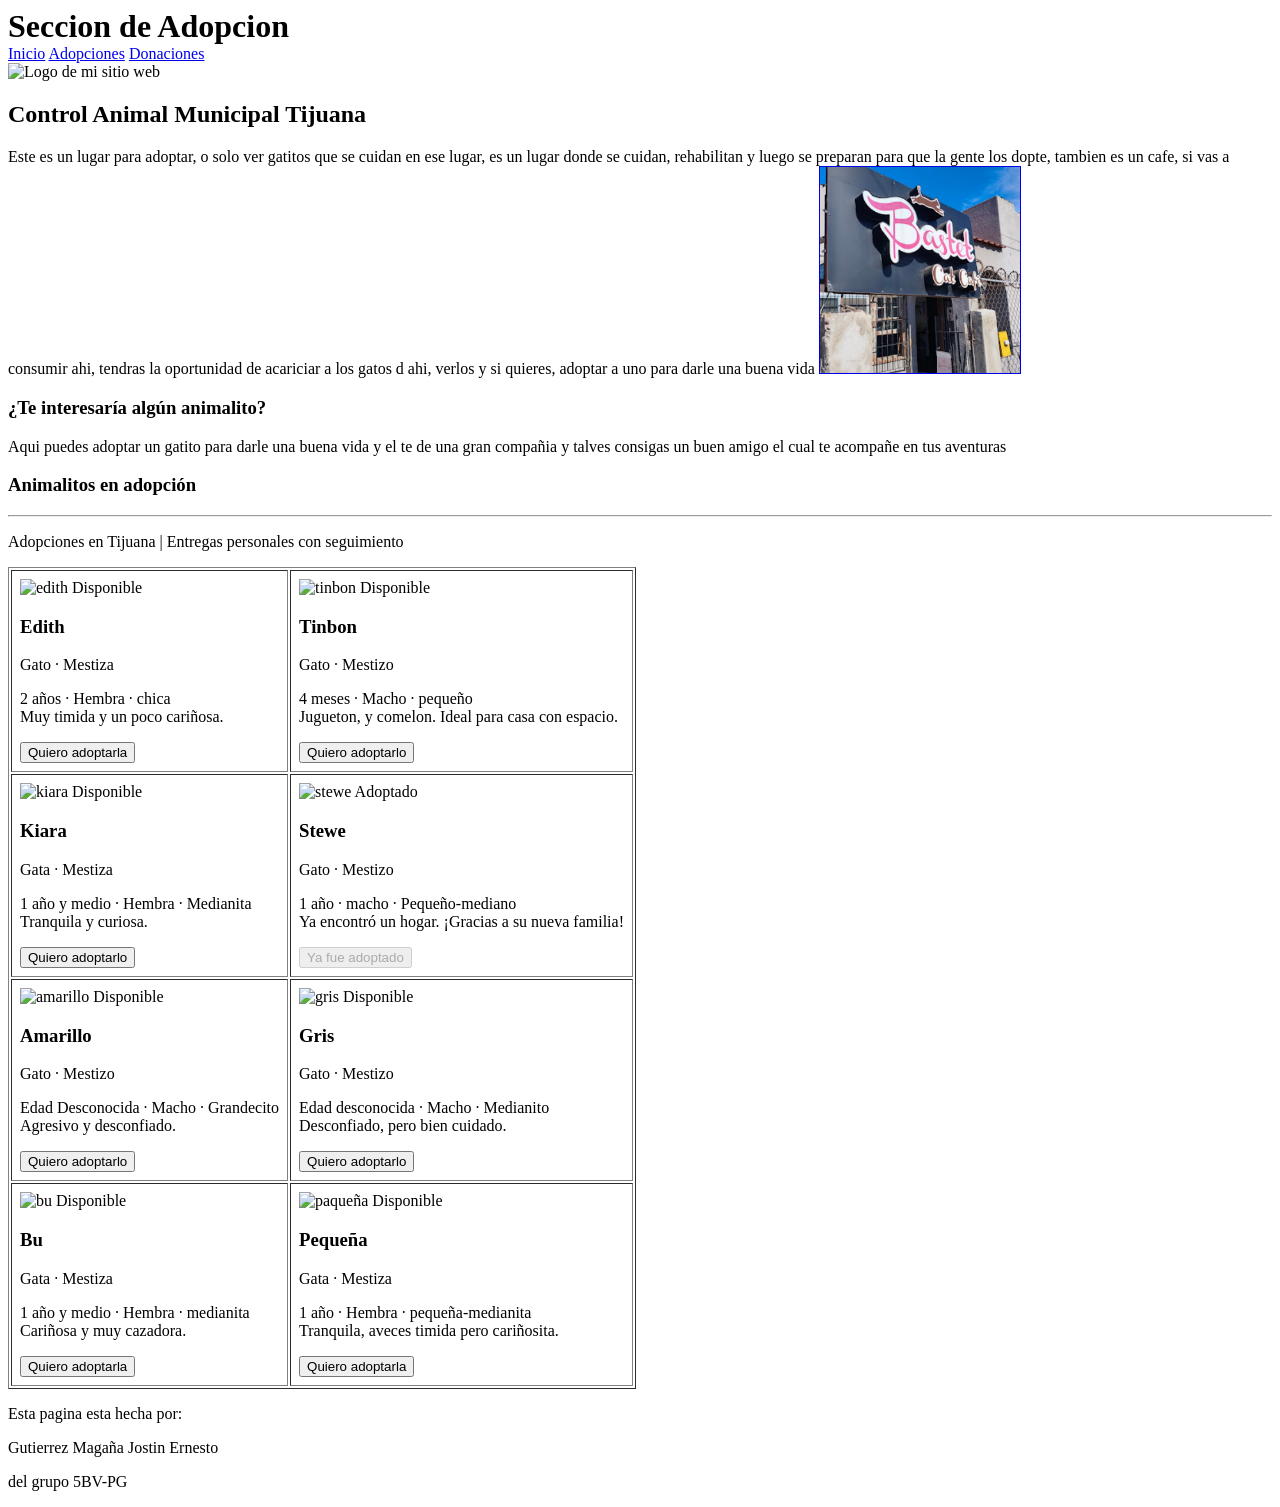
==== adopciones.html @ d03f05c8 "ultima modificacion" ====
<!DOCTYPE html>
<html lang="es">
    <head>
        <meta charset="UTF-8">
        <title> Jostin Gutierrez</title>
        <link rel="stylesheet" href="estilos.css">
    </head>
    
    <body>
        <header>
            <div>
                <h1 style="margin: 0;">Seccion de Adopcion</h1>
                <nav class="barra-navegacion">
                    <a href="index.html" class="boton-nav">Inicio</a>
                    <a href="adopciones.html" class="boton-nav activo">Adopciones</a>
                    <a href="donaciones.html" class="boton-nav ">Donaciones</a>
                </nav>
            </div>
            <img src="img/logo.jfif" alt="Logo de mi sitio web" class="log-cabecera" width="130">
        </header>

        <main>
            <aside>
                <h2>Control Animal Municipal Tijuana</h2>
                
                <p>Este es un lugar para adoptar, o solo ver gatitos que se cuidan en ese lugar, es un 
                    lugar donde se cuidan, rehabilitan y luego se preparan para que la gente los dopte,
                    tambien es un cafe, si vas a consumir ahi, tendras la oportunidad de acariciar a los
                    gatos d ahi, verlos y si quieres, adoptar a uno para darle una buena vida
                   <a href="https://maps.app.goo.gl/tmkH1jLMWj78HsUg7" target="_blank" class="boton-laterral">
                    <img border="1" src="img/catcafe.png" alt="Negocio" class="logo-cabecera" width="200">
                   </a>
                </p>
            </aside>

            
            <section>
                <article>
                    <h3>¿Te interesaría algún animalito?</h3>
                    <p>
                        Aqui puedes adoptar un gatito para darle una buena vida y el te de una gran
                        compañia y talves consigas un buen amigo el cual te acompañe en tus aventuras
                    </p>
                </article>

    <!-- 🔽 CATÁLOGO 🔽 -->
                <article>
                    <h3>Animalitos en adopción</h3>
                    <hr>
                    <p class="nota-catalogo">Adopciones en Tijuana | Entregas personales con seguimiento</p>
                    <div class="productos-grid">
                       <table border="1" cellpadding="8">
                        <tr>
                            <td>
                                <!-- 🐶 Animalito 1 -->
                                <div class="producto-card">
                                    <div class="card-img-wrap">
                                        <img src="img/animales/edith.png" alt="edith" class="producto-imagen" width="150">
                                        <span class="badge ok">Disponible</span>
                                    </div>
                                    <h3 class="producto-titulo">Edith</h3>
                                    <p class="producto-precio">Gato · Mestiza</p>
                                    <p class="producto-descripcion">
                                        2 años · Hembra · chica<br>
                                        Muy timida y un poco cariñosa.
                                    </p>
                                    <button class="btn-whatsapp" onclick="pedirWhatsApp('Luna', 'Perro')">
                                        Quiero adoptarla 
                                    </button>
                                </div>
                            </td>
                            <td>
                                <!-- 🐶 Animalito 2 -->
                                <div class="producto-card">
                                    <div class="card-img-wrap">
                                        <img src="img/animales/tinbon.png" alt="tinbon" class="producto-imagen" width="150">
                                        <span class="badge ok">Disponible</span>
                                    </div>
                                    <h3 class="producto-titulo">Tinbon</h3>
                                    <p class="producto-precio">Gato · Mestizo</p>
                                    <p class="producto-descripcion">
                                        4 meses · Macho · pequeño<br>
                                        Jugueton, y comelon. Ideal para casa con espacio.
                                    </p>
                                    <button class="btn-whatsapp" onclick="pedirWhatsApp('Rocky', 'Perro')">
                                        Quiero adoptarlo 
                                    </button>
                                </div>
                            </td>
                        </tr>
                        <tr>
                            <td>
                                <!-- 🐱 Animalito 3 -->
                                <div class="producto-card">
                                    <div class="card-img-wrap">
                                        <img src="img/animales/kiara.png" alt="kiara" class="producto-imagen" width="150">
                                        <span class="badge ok">Disponible</span>
                                    </div>
                                    <h3 class="producto-titulo">Kiara</h3>
                                    <p class="producto-precio">Gata · Mestiza</p>
                                    <p class="producto-descripcion">
                                        1 año y medio · Hembra · Medianita<br>
                                        Tranquila y curiosa.
                                    </p>
                                    <button class="btn-whatsapp" onclick="pedirWhatsApp('Michi', 'Gato')">
                                        Quiero adoptarlo 
                                    </button>
                                </div>
                            </td>
                            <td>
                                <!-- 🐱 Animalito 4 (ejemplo adoptado) -->
                                <div class="producto-card">
                                    <div class="card-img-wrap">
                                        <img src="img/animales/stewe.png" alt="stewe" class="producto-imagen" width="150">
                                        <span class="badge no">Adoptado</span>
                                    </div>
                                    <h3 class="producto-titulo">Stewe</h3>
                                    <p class="producto-precio">Gato · Mestizo</p>
                                    <p class="producto-descripcion">
                                         1 año · macho · Pequeño-mediano<br>
                                        Ya encontró un hogar. ¡Gracias a su nueva familia! 
                                    </p>
                                    <button class="btn-whatsapp deshabilitado" disabled>
                                        Ya fue adoptado
                                    </button>
                                </div>
                            </td>
                        </tr>
                        <tr>
                            <td>
                                <!-- 🐶 Animalito 5 -->
                                <div class="producto-card">
                                    <div class="card-img-wrap">
                                        <img src="img/animales/amarillo.png" alt="amarillo" class="producto-imagen" width="150">
                                        <span class="badge ok">Disponible</span>
                                    </div>
                                    <h3 class="producto-titulo">Amarillo</h3>
                                    <p class="producto-precio">Gato · Mestizo</p>
                                    <p class="producto-descripcion">
                                        Edad Desconocida · Macho · Grandecito<br>
                                        Agresivo y desconfiado.
                                    </p>
                                    <button class="btn-whatsapp" onclick="pedirWhatsApp('Luna', 'Perro')">
                                        Quiero adoptarlo 
                                    </button>
                                </div>
                            </td>
                            <td>
                                <!-- 🐶 Animalito 6 -->
                                <div class="producto-card">
                                    <div class="card-img-wrap">
                                        <img src="img/animales/gris.png" alt="gris" class="producto-imagen" width="150">
                                        <span class="badge ok">Disponible</span>
                                    </div>
                                    <h3 class="producto-titulo">Gris</h3>
                                    <p class="producto-precio">Gato · Mestizo</p>
                                    <p class="producto-descripcion">
                                        Edad desconocida · Macho · Medianito<br>
                                        Desconfiado, pero bien cuidado.
                                    </p>
                                    <button class="btn-whatsapp" onclick="pedirWhatsApp('Rocky', 'Perro')">
                                        Quiero adoptarlo 
                                    </button>
                                </div>
                            </td>
                        </tr>
                        <tr>
                            <td>
                                <!-- 🐶 Animalito 7 -->
                                <div class="producto-card">
                                    <div class="card-img-wrap">
                                        <img src="img/animales/bu.png" alt="bu" class="producto-imagen" width="150">
                                        <span class="badge no">Disponible</span>
                                    </div>
                                    <h3 class="producto-titulo">Bu</h3>
                                    <p class="producto-precio">Gata · Mestiza</p>
                                    <p class="producto-descripcion">
                                        1 año y medio · Hembra · medianita<br>
                                        Cariñosa y muy cazadora.
                                    </p>
                                    <button class="btn-whatsapp" onclick="pedirWhatsApp('Luna', 'Perro')">
                                        Quiero adoptarla 
                                    </button>
                                </div>
                            </td>
                            <td>
                                <!-- 🐶 Animalito 8 -->
                                <div class="producto-card">
                                    <div class="card-img-wrap">
                                        <img src="img/animales/pequeña.png" alt="paqueña" class="producto-imagen" width="150">
                                        <span class="badge ok">Disponible</span>
                                    </div>
                                    <h3 class="producto-titulo">Pequeña</h3>
                                    <p class="producto-precio">Gata · Mestiza</p>
                                    <p class="producto-descripcion">
                                        1 año · Hembra · pequeña-medianita<br>
                                        Tranquila, aveces timida pero cariñosita.
                                    </p>
                                    <button class="btn-whatsapp" onclick="pedirWhatsApp('Rocky', 'Perro')">
                                        Quiero adoptarla 
                                    </button>
                                </div>
                            </td>
                        </tr>
                        </table>
                    
                    </div>
                </article>
            </section>
        </main>

        <footer> 
            <p>Esta pagina esta hecha por: </p>
            <p>Gutierrez Magaña Jostin Ernesto</p>
            <p>del grupo 5BV-PG</p>   
       </footer>
    </body>
</html>
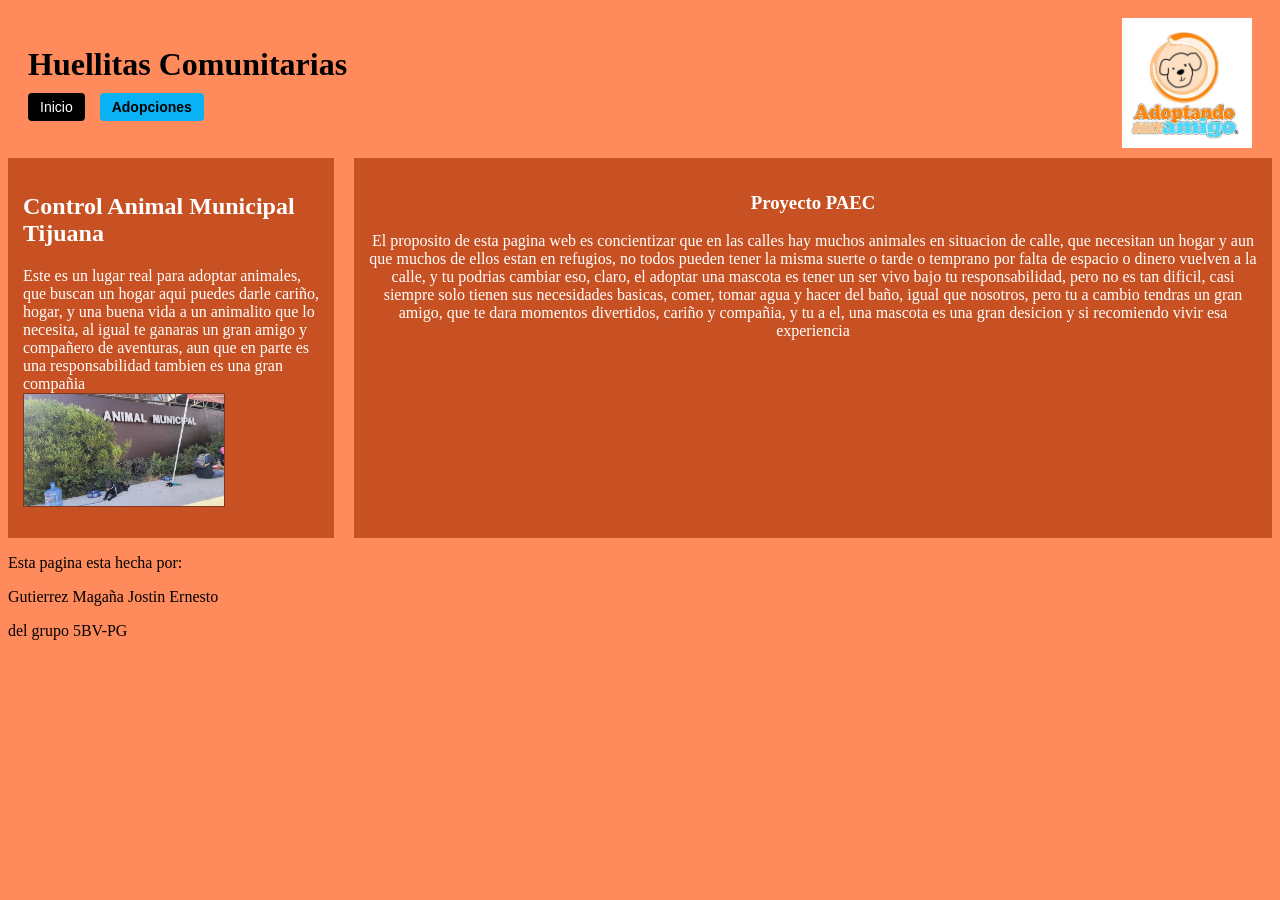
==== commit 3bbd78bf: "primera pagina" ====
--- a/adopciones.html
+++ b/adopciones.html
@@ -3,17 +3,104 @@
     <head>
         <meta charset="UTF-8">
         <title> Jostin Gutierrez</title>
-        <link rel="stylesheet" href="estilos.css">
+        <style>
+        header {
+            display: flex;
+            justify-content: space-between;
+            align-items: center;
+            background-color: #ff8a5c;
+            padding: 10px 20px;
+        }
+
+        body {
+            background-color: #ff8a5c;
+        }
+        /* Estilo para controlar el tamaño fijo del logotipo pequeño */
+        .logo-pequeno {
+            width: 50px;
+            /* Ajusta el tamaño que desees */
+            height: auto;
+            display: block;
+        }
+
+        /* Estilo para que la imagen de la cabecera sea responsiva y no se desborde */
+
+        .logo-cabecera {
+            max-width: 100%;
+            height: auto;
+            display: block;
+            margin-bottom: 15px;
+            /* Espacio entre la imagen y el título */
+        }
+
+        .barra-navegacion {
+            display: flex;
+            gap: 15px;
+            margin-top: 10px;
+        }
+
+        .boton-nav {
+            text-decoration: none;
+            color: rgb(255, 255, 255);
+            background-color: rgb(0, 0, 0);
+            padding: 6px 12px;
+            border-radius: 4px;
+            border-color: #000000;
+            font-size: 14px;
+            font-family: sans-serif;
+            transition: background-color 0.3s;
+        }
+
+        .boton-nav:hover {
+            background-color: rgb(8, 178, 245);
+            color: rgb(255, 255, 255);
+        }
+
+        .boton-nav.activo {
+            background-color: rgb(8, 178, 245);
+            color: #000000;
+            font-weight: bold;
+            border-color: #000000;
+        }
+
+        main {
+            display: flex;
+            gap: 20px;
+        }
+
+        aside {
+            width: 25%;
+            color:#ffffff;
+            background-color: #c75123;
+            padding: 15px;
+        }
+
+        section {
+            width: 75%;
+            background-color: #c75123;
+            padding: 15px;
+            color: #ffffff;
+            text-align: center;
+        }
+
+        img {
+            border-color: #813822;
+        }
+
+        table {
+            margin: 0 auto; width: 50%;
+            border-color: #ffffff;
+        }
+        </style>
     </head>
     
     <body>
         <header>
             <div>
-                <h1 style="margin: 0;">Seccion de Adopcion</h1>
+                <h1 style="margin: 0;">Huellitas Comunitarias</h1>
                 <nav class="barra-navegacion">
-                    <a href="index.html" class="boton-nav">Inicio</a>
+                    <a href="index.html" border="1" class="boton-nav">Inicio</a>
                     <a href="adopciones.html" class="boton-nav activo">Adopciones</a>
-                    <a href="donaciones.html" class="boton-nav ">Donaciones</a>
                 </nav>
             </div>
             <img src="img/logo.jfif" alt="Logo de mi sitio web" class="log-cabecera" width="130">
@@ -23,12 +110,13 @@
             <aside>
                 <h2>Control Animal Municipal Tijuana</h2>
                 
-                <p>Este es un lugar para adoptar, o solo ver gatitos que se cuidan en ese lugar, es un 
-                    lugar donde se cuidan, rehabilitan y luego se preparan para que la gente los dopte,
-                    tambien es un cafe, si vas a consumir ahi, tendras la oportunidad de acariciar a los
-                    gatos d ahi, verlos y si quieres, adoptar a uno para darle una buena vida
-                   <a href="https://maps.app.goo.gl/tmkH1jLMWj78HsUg7" target="_blank" class="boton-laterral">
-                    <img border="1" src="img/catcafe.png" alt="Negocio" class="logo-cabecera" width="200">
+                <p>Este es un lugar real para adoptar animales, que buscan un hogar
+                   aqui puedes darle cariño, hogar, y una buena vida a un animalito 
+                   que lo necesita, al igual te ganaras un gran amigo y compañero
+                   de aventuras, aun que en parte es una responsabilidad tambien es
+                   una gran compañia
+                   <a href="https://share.google/loPtGP7L29QPKVSZe" target="_blank" class="boton-laterral">
+                    <img border="1" src="img/aside.webp" alt="Negocio" class="logo-cabecera" width="200">
                    </a>
                 </p>
             </aside>
@@ -36,175 +124,17 @@
             
             <section>
                 <article>
-                    <h3>¿Te interesaría algún animalito?</h3>
-                    <p>
-                        Aqui puedes adoptar un gatito para darle una buena vida y el te de una gran
-                        compañia y talves consigas un buen amigo el cual te acompañe en tus aventuras
+                    <h3>Proyecto PAEC</h3>
+                    <p>El proposito de esta pagina web es concientizar que en las calles hay muchos animales
+                       en situacion de calle, que necesitan un hogar y aun que muchos de ellos estan en refugios,
+                       no todos pueden tener la misma suerte o tarde o temprano por falta de espacio o dinero 
+                       vuelven a la calle, y tu podrias cambiar eso, claro, el adoptar una mascota es tener un ser
+                       vivo bajo tu responsabilidad, pero no es tan dificil, casi siempre solo tienen sus necesidades
+                       basicas, comer, tomar agua y hacer del baño, igual que nosotros, pero tu a cambio tendras un
+                       gran amigo, que te dara momentos divertidos, cariño y compañia, y tu a el, una mascota es
+                       una gran desicion y si recomiendo vivir esa experiencia
                     </p>
-                </article>
-
-    <!-- 🔽 CATÁLOGO 🔽 -->
-                <article>
-                    <h3>Animalitos en adopción</h3>
-                    <hr>
-                    <p class="nota-catalogo">Adopciones en Tijuana | Entregas personales con seguimiento</p>
-                    <div class="productos-grid">
-                       <table border="1" cellpadding="8">
-                        <tr>
-                            <td>
-                                <!-- 🐶 Animalito 1 -->
-                                <div class="producto-card">
-                                    <div class="card-img-wrap">
-                                        <img src="img/animales/edith.png" alt="edith" class="producto-imagen" width="150">
-                                        <span class="badge ok">Disponible</span>
-                                    </div>
-                                    <h3 class="producto-titulo">Edith</h3>
-                                    <p class="producto-precio">Gato · Mestiza</p>
-                                    <p class="producto-descripcion">
-                                        2 años · Hembra · chica<br>
-                                        Muy timida y un poco cariñosa.
-                                    </p>
-                                    <button class="btn-whatsapp" onclick="pedirWhatsApp('Luna', 'Perro')">
-                                        Quiero adoptarla 
-                                    </button>
-                                </div>
-                            </td>
-                            <td>
-                                <!-- 🐶 Animalito 2 -->
-                                <div class="producto-card">
-                                    <div class="card-img-wrap">
-                                        <img src="img/animales/tinbon.png" alt="tinbon" class="producto-imagen" width="150">
-                                        <span class="badge ok">Disponible</span>
-                                    </div>
-                                    <h3 class="producto-titulo">Tinbon</h3>
-                                    <p class="producto-precio">Gato · Mestizo</p>
-                                    <p class="producto-descripcion">
-                                        4 meses · Macho · pequeño<br>
-                                        Jugueton, y comelon. Ideal para casa con espacio.
-                                    </p>
-                                    <button class="btn-whatsapp" onclick="pedirWhatsApp('Rocky', 'Perro')">
-                                        Quiero adoptarlo 
-                                    </button>
-                                </div>
-                            </td>
-                        </tr>
-                        <tr>
-                            <td>
-                                <!-- 🐱 Animalito 3 -->
-                                <div class="producto-card">
-                                    <div class="card-img-wrap">
-                                        <img src="img/animales/kiara.png" alt="kiara" class="producto-imagen" width="150">
-                                        <span class="badge ok">Disponible</span>
-                                    </div>
-                                    <h3 class="producto-titulo">Kiara</h3>
-                                    <p class="producto-precio">Gata · Mestiza</p>
-                                    <p class="producto-descripcion">
-                                        1 año y medio · Hembra · Medianita<br>
-                                        Tranquila y curiosa.
-                                    </p>
-                                    <button class="btn-whatsapp" onclick="pedirWhatsApp('Michi', 'Gato')">
-                                        Quiero adoptarlo 
-                                    </button>
-                                </div>
-                            </td>
-                            <td>
-                                <!-- 🐱 Animalito 4 (ejemplo adoptado) -->
-                                <div class="producto-card">
-                                    <div class="card-img-wrap">
-                                        <img src="img/animales/stewe.png" alt="stewe" class="producto-imagen" width="150">
-                                        <span class="badge no">Adoptado</span>
-                                    </div>
-                                    <h3 class="producto-titulo">Stewe</h3>
-                                    <p class="producto-precio">Gato · Mestizo</p>
-                                    <p class="producto-descripcion">
-                                         1 año · macho · Pequeño-mediano<br>
-                                        Ya encontró un hogar. ¡Gracias a su nueva familia! 
-                                    </p>
-                                    <button class="btn-whatsapp deshabilitado" disabled>
-                                        Ya fue adoptado
-                                    </button>
-                                </div>
-                            </td>
-                        </tr>
-                        <tr>
-                            <td>
-                                <!-- 🐶 Animalito 5 -->
-                                <div class="producto-card">
-                                    <div class="card-img-wrap">
-                                        <img src="img/animales/amarillo.png" alt="amarillo" class="producto-imagen" width="150">
-                                        <span class="badge ok">Disponible</span>
-                                    </div>
-                                    <h3 class="producto-titulo">Amarillo</h3>
-                                    <p class="producto-precio">Gato · Mestizo</p>
-                                    <p class="producto-descripcion">
-                                        Edad Desconocida · Macho · Grandecito<br>
-                                        Agresivo y desconfiado.
-                                    </p>
-                                    <button class="btn-whatsapp" onclick="pedirWhatsApp('Luna', 'Perro')">
-                                        Quiero adoptarlo 
-                                    </button>
-                                </div>
-                            </td>
-                            <td>
-                                <!-- 🐶 Animalito 6 -->
-                                <div class="producto-card">
-                                    <div class="card-img-wrap">
-                                        <img src="img/animales/gris.png" alt="gris" class="producto-imagen" width="150">
-                                        <span class="badge ok">Disponible</span>
-                                    </div>
-                                    <h3 class="producto-titulo">Gris</h3>
-                                    <p class="producto-precio">Gato · Mestizo</p>
-                                    <p class="producto-descripcion">
-                                        Edad desconocida · Macho · Medianito<br>
-                                        Desconfiado, pero bien cuidado.
-                                    </p>
-                                    <button class="btn-whatsapp" onclick="pedirWhatsApp('Rocky', 'Perro')">
-                                        Quiero adoptarlo 
-                                    </button>
-                                </div>
-                            </td>
-                        </tr>
-                        <tr>
-                            <td>
-                                <!-- 🐶 Animalito 7 -->
-                                <div class="producto-card">
-                                    <div class="card-img-wrap">
-                                        <img src="img/animales/bu.png" alt="bu" class="producto-imagen" width="150">
-                                        <span class="badge no">Disponible</span>
-                                    </div>
-                                    <h3 class="producto-titulo">Bu</h3>
-                                    <p class="producto-precio">Gata · Mestiza</p>
-                                    <p class="producto-descripcion">
-                                        1 año y medio · Hembra · medianita<br>
-                                        Cariñosa y muy cazadora.
-                                    </p>
-                                    <button class="btn-whatsapp" onclick="pedirWhatsApp('Luna', 'Perro')">
-                                        Quiero adoptarla 
-                                    </button>
-                                </div>
-                            </td>
-                            <td>
-                                <!-- 🐶 Animalito 8 -->
-                                <div class="producto-card">
-                                    <div class="card-img-wrap">
-                                        <img src="img/animales/pequeña.png" alt="paqueña" class="producto-imagen" width="150">
-                                        <span class="badge ok">Disponible</span>
-                                    </div>
-                                    <h3 class="producto-titulo">Pequeña</h3>
-                                    <p class="producto-precio">Gata · Mestiza</p>
-                                    <p class="producto-descripcion">
-                                        1 año · Hembra · pequeña-medianita<br>
-                                        Tranquila, aveces timida pero cariñosita.
-                                    </p>
-                                    <button class="btn-whatsapp" onclick="pedirWhatsApp('Rocky', 'Perro')">
-                                        Quiero adoptarla 
-                                    </button>
-                                </div>
-                            </td>
-                        </tr>
-                        </table>
-                    
-                    </div>
+                   
                 </article>
             </section>
         </main>
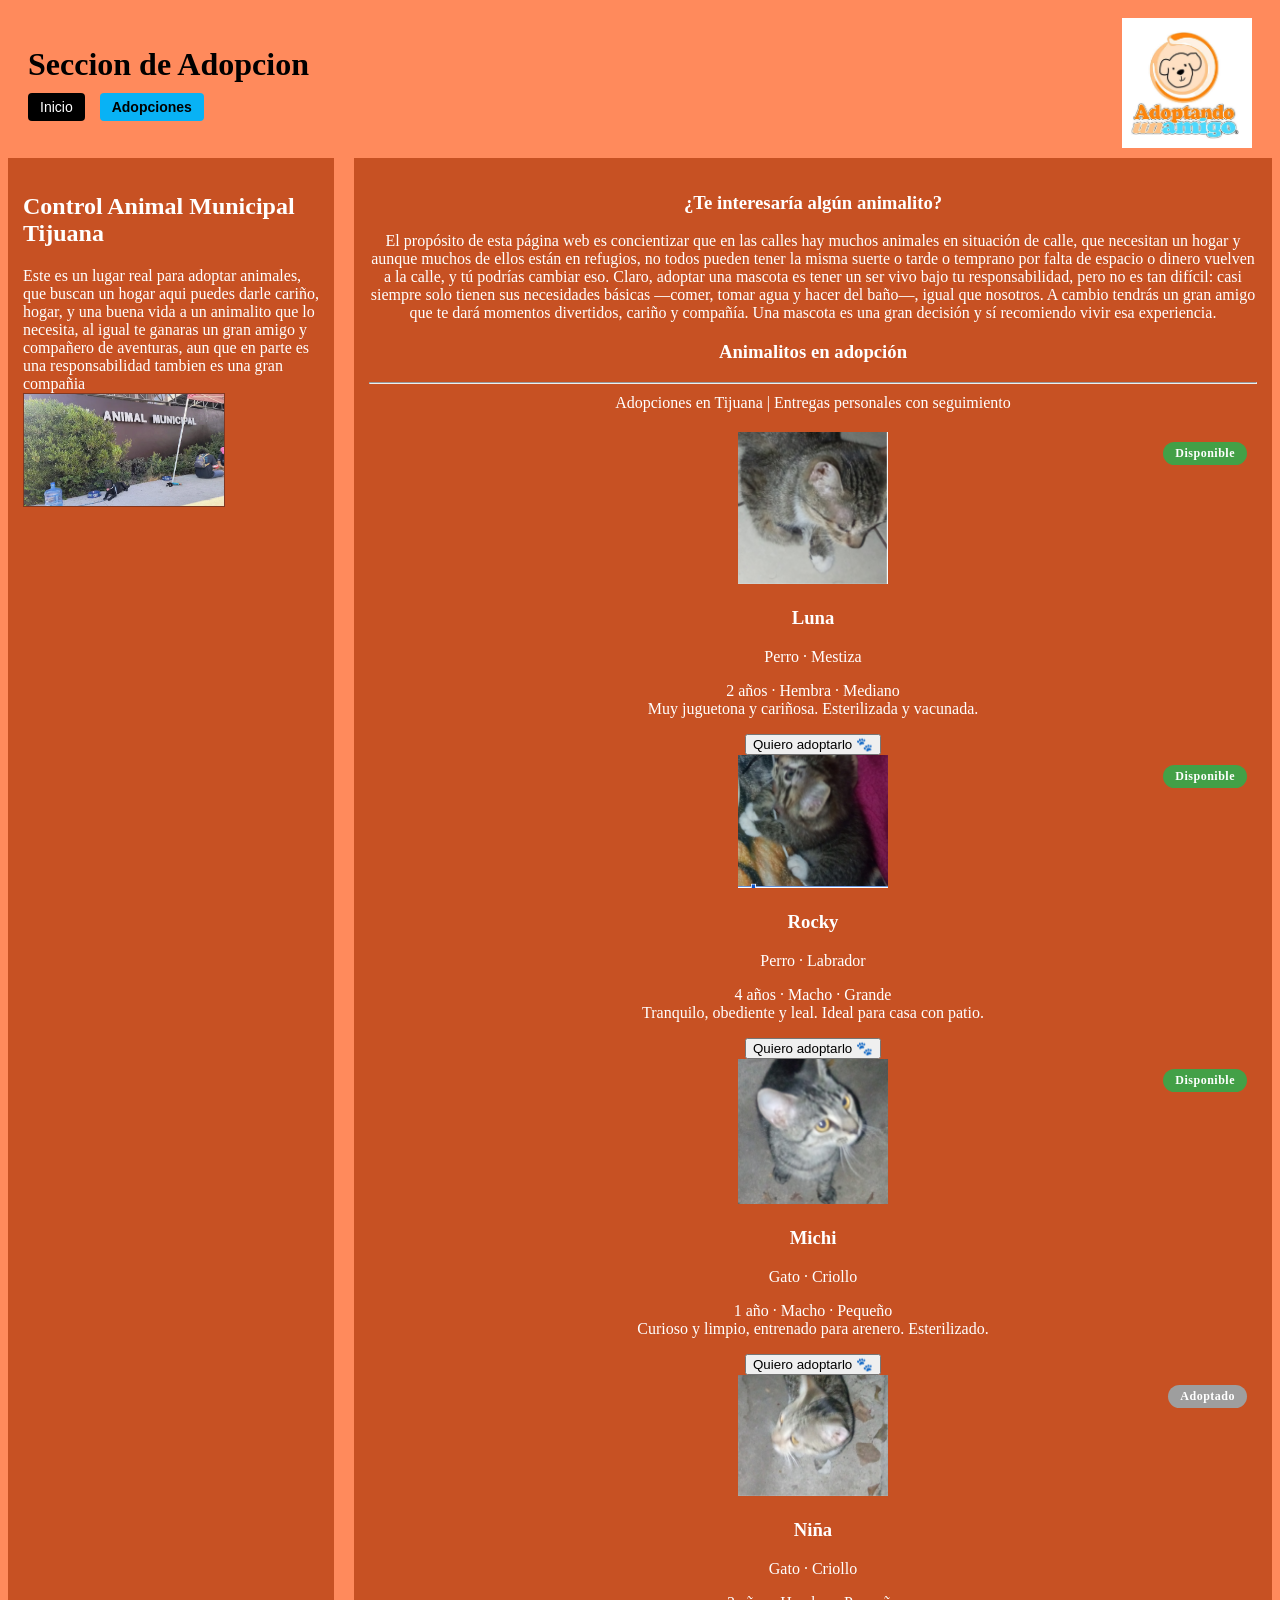
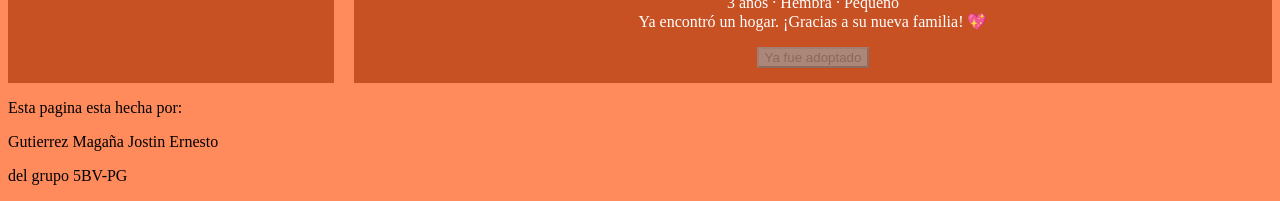
==== commit 099de7f7: "segunda pagina" ====
--- a/adopciones.html
+++ b/adopciones.html
@@ -3,101 +3,13 @@
     <head>
         <meta charset="UTF-8">
         <title> Jostin Gutierrez</title>
-        <style>
-        header {
-            display: flex;
-            justify-content: space-between;
-            align-items: center;
-            background-color: #ff8a5c;
-            padding: 10px 20px;
-        }
-
-        body {
-            background-color: #ff8a5c;
-        }
-        /* Estilo para controlar el tamaño fijo del logotipo pequeño */
-        .logo-pequeno {
-            width: 50px;
-            /* Ajusta el tamaño que desees */
-            height: auto;
-            display: block;
-        }
-
-        /* Estilo para que la imagen de la cabecera sea responsiva y no se desborde */
-
-        .logo-cabecera {
-            max-width: 100%;
-            height: auto;
-            display: block;
-            margin-bottom: 15px;
-            /* Espacio entre la imagen y el título */
-        }
-
-        .barra-navegacion {
-            display: flex;
-            gap: 15px;
-            margin-top: 10px;
-        }
-
-        .boton-nav {
-            text-decoration: none;
-            color: rgb(255, 255, 255);
-            background-color: rgb(0, 0, 0);
-            padding: 6px 12px;
-            border-radius: 4px;
-            border-color: #000000;
-            font-size: 14px;
-            font-family: sans-serif;
-            transition: background-color 0.3s;
-        }
-
-        .boton-nav:hover {
-            background-color: rgb(8, 178, 245);
-            color: rgb(255, 255, 255);
-        }
-
-        .boton-nav.activo {
-            background-color: rgb(8, 178, 245);
-            color: #000000;
-            font-weight: bold;
-            border-color: #000000;
-        }
-
-        main {
-            display: flex;
-            gap: 20px;
-        }
-
-        aside {
-            width: 25%;
-            color:#ffffff;
-            background-color: #c75123;
-            padding: 15px;
-        }
-
-        section {
-            width: 75%;
-            background-color: #c75123;
-            padding: 15px;
-            color: #ffffff;
-            text-align: center;
-        }
-
-        img {
-            border-color: #813822;
-        }
-
-        table {
-            margin: 0 auto; width: 50%;
-            border-color: #ffffff;
-        }
-        </style>
+        <link rel="stylesheet" href="estilos.css">
     </head>
     
     <body>
         <header>
             <div>
-                <h1 style="margin: 0;">Huellitas Comunitarias</h1>
+                <h1 style="margin: 0;">Seccion de Adopcion</h1>
                 <nav class="barra-navegacion">
                     <a href="index.html" border="1" class="boton-nav">Inicio</a>
                     <a href="adopciones.html" class="boton-nav activo">Adopciones</a>
@@ -124,17 +36,96 @@
             
             <section>
                 <article>
-                    <h3>Proyecto PAEC</h3>
-                    <p>El proposito de esta pagina web es concientizar que en las calles hay muchos animales
-                       en situacion de calle, que necesitan un hogar y aun que muchos de ellos estan en refugios,
-                       no todos pueden tener la misma suerte o tarde o temprano por falta de espacio o dinero 
-                       vuelven a la calle, y tu podrias cambiar eso, claro, el adoptar una mascota es tener un ser
-                       vivo bajo tu responsabilidad, pero no es tan dificil, casi siempre solo tienen sus necesidades
-                       basicas, comer, tomar agua y hacer del baño, igual que nosotros, pero tu a cambio tendras un
-                       gran amigo, que te dara momentos divertidos, cariño y compañia, y tu a el, una mascota es
-                       una gran desicion y si recomiendo vivir esa experiencia
+                    <h3>¿Te interesaría algún animalito?</h3>
+                    <p>El propósito de esta página web es concientizar que en las calles hay muchos animales
+                        en situación de calle, que necesitan un hogar y aunque muchos de ellos están en refugios,
+                        no todos pueden tener la misma suerte o tarde o temprano por falta de espacio o dinero
+                        vuelven a la calle, y tú podrías cambiar eso. Claro, adoptar una mascota es tener un ser
+                        vivo bajo tu responsabilidad, pero no es tan difícil: casi siempre solo tienen sus necesidades
+                        básicas —comer, tomar agua y hacer del baño—, igual que nosotros. A cambio tendrás un
+                        gran amigo que te dará momentos divertidos, cariño y compañía.
+                        Una mascota es una gran decisión y sí recomiendo vivir esa experiencia.
                     </p>
-                   
+                </article>
+
+    <!-- 🔽 CATÁLOGO 🔽 -->
+                <article>
+                    <h3>Animalitos en adopción</h3>
+                    <hr>
+                    <p class="nota-catalogo">Adopciones en Tijuana | Entregas personales con seguimiento</p>
+
+                    <div class="productos-grid">
+
+            <!-- 🐶 Animalito 1 -->
+                        <div class="producto-card">
+                            <div class="card-img-wrap">
+                                <img src="img/animales/edith.png" alt="Luna" class="producto-imagen" width="150">
+
+                                <span class="badge ok">Disponible</span>
+                            </div>
+                            <h3 class="producto-titulo">Luna</h3>
+                            <p class="producto-precio">Perro · Mestiza</p>
+                            <p class="producto-descripcion">
+                                2 años · Hembra · Mediano<br>
+                                Muy juguetona y cariñosa. Esterilizada y vacunada.
+                            </p>
+                            <button class="btn-whatsapp" onclick="pedirWhatsApp('Luna', 'Perro')">
+                                Quiero adoptarlo 🐾
+                            </button>
+                        </div>
+
+            <!-- 🐶 Animalito 2 -->
+                        <div class="producto-card">
+                            <div class="card-img-wrap">
+                                <img src="img/animales/tinbon.png" alt="Rocky" class="producto-imagen" width="150">
+                                <span class="badge ok">Disponible</span>
+                            </div>
+                            <h3 class="producto-titulo">Rocky</h3>
+                            <p class="producto-precio">Perro · Labrador</p>
+                            <p class="producto-descripcion">
+                                4 años · Macho · Grande<br>
+                                Tranquilo, obediente y leal. Ideal para casa con patio.
+                            </p>
+                            <button class="btn-whatsapp" onclick="pedirWhatsApp('Rocky', 'Perro')">
+                                Quiero adoptarlo 🐾
+                            </button>
+                        </div>
+
+            <!-- 🐱 Animalito 3 -->
+                        <div class="producto-card">
+                            <div class="card-img-wrap">
+                                <img src="img/animales/kiara.png" alt="Michi" class="producto-imagen" width="150">
+                                <span class="badge ok">Disponible</span>
+                            </div>
+                            <h3 class="producto-titulo">Michi</h3>
+                            <p class="producto-precio">Gato · Criollo</p>
+                            <p class="producto-descripcion">
+                                1 año · Macho · Pequeño<br>
+                                Curioso y limpio, entrenado para arenero. Esterilizado.
+                            </p>
+                            <button class="btn-whatsapp" onclick="pedirWhatsApp('Michi', 'Gato')">
+                                Quiero adoptarlo 🐾
+                            </button>
+                        </div>
+
+            <!-- 🐱 Animalito 4 (ejemplo adoptado) -->
+                        <div class="producto-card">
+                            <div class="card-img-wrap">
+                                <img src="img/animales/stewe.png" alt="Niña" class="producto-imagen" width="150">
+                                <span class="badge no">Adoptado</span>
+                            </div>
+                            <h3 class="producto-titulo">Niña</h3>
+                            <p class="producto-precio">Gato · Criollo</p>
+                            <p class="producto-descripcion">
+                                3 años · Hembra · Pequeño<br>
+                                Ya encontró un hogar. ¡Gracias a su nueva familia! 💖
+                            </p>
+                            <button class="btn-whatsapp deshabilitado" disabled>
+                                Ya fue adoptado
+                            </button>
+                        </div>
+
+                    </div>
                 </article>
             </section>
         </main>
--- a/estilos.css
+++ b/estilos.css
@@ -0,0 +1,142 @@
+/* ============================================================
+   ESTILOS GENERALES (aplican a index.html y adopciones.html)
+   ============================================================ */
+
+/* Estilo del encabezado (header) - común a ambas páginas */
+header {
+    display: flex;
+    justify-content: space-between;
+    align-items: center;
+    background-color: #ff8a5c;
+    padding: 10px 20px;
+}
+
+/* Estilo del cuerpo (body) - común a ambas páginas */
+body {
+    background-color: #ff8a5c;
+}
+
+/* Estilo para controlar el tamaño fijo del logotipo pequeño
+   (aunque no se usa actualmente en el HTML, se mantiene por compatibilidad) */
+.logo-pequeno {
+    width: 50px;
+    height: auto;
+    display: block;
+}
+
+/* Estilo para que la imagen de la cabecera sea responsiva y no se desborde
+   - Usado en index.html y adopciones.html para el logo y la imagen del aside */
+.logo-cabecera {
+    max-width: 100%;
+    height: auto;
+    display: block;
+    margin-bottom: 15px;
+}
+
+/* Estilo de la barra de navegación - común a ambas páginas */
+.barra-navegacion {
+    display: flex;
+    gap: 15px;
+    margin-top: 10px;
+}
+
+/* Estilo de los botones de navegación - común a ambas páginas */
+.boton-nav {
+    text-decoration: none;
+    color: rgb(255, 255, 255);
+    background-color: rgb(0, 0, 0);
+    padding: 6px 12px;
+    border-radius: 4px;
+    border-color: #000000;
+    font-size: 14px;
+    font-family: sans-serif;
+    transition: background-color 0.3s;
+}
+
+/* Estilo hover de los botones de navegación - común a ambas páginas */
+.boton-nav:hover {
+    background-color: rgb(8, 178, 245);
+    color: rgb(255, 255, 255);
+}
+
+/* Estilo del botón de navegación activo - común a ambas páginas
+   (en index.html se aplica a "Inicio", en adopciones.html a "Adopciones") */
+.boton-nav.activo {
+    background-color: rgb(8, 178, 245);
+    color: #000000;
+    font-weight: bold;
+    border-color: #000000;
+}
+
+/* Estilo del contenedor principal (main) - común a ambas páginas */
+main {
+    display: flex;
+    gap: 20px;
+}
+
+/* Estilo de la barra lateral (aside) - común a ambas páginas */
+aside {
+    width: 25%;
+    color: #ffffff;
+    background-color: #c75123;
+    padding: 15px;
+}
+
+/* Estilo de la sección principal (section) - común a ambas páginas */
+section {
+    width: 75%;
+    background-color: #c75123;
+    padding: 15px;
+    color: #ffffff;
+    text-align: center;
+}
+
+/* Estilo de las imágenes - común a ambas páginas */
+img {
+    border-color: #813822;
+}
+
+/* Estilo de las tablas - común a ambas páginas */
+table {
+    margin: 0 auto;
+    width: 50%;
+    border-color: #ffffff;
+}
+
+/* ===== Nota del catálogo ===== */
+.nota-catalogo {
+    text-align: center;
+    color: #ffffff;
+    margin: 10px 0 20px;
+}
+
+/* ===== Contenedor de imagen con badge ===== */
+.card-img-wrap {
+    position: relative;
+    overflow: hidden;
+    border-radius: 10px;
+}
+
+/* ===== Badge de estado ===== */
+.badge {
+    position: absolute;
+    top: 10px;
+    right: 10px;
+    padding: 4px 12px;
+    border-radius: 12px;
+    font-size: .75rem;
+    font-weight: bold;
+    color: white;
+    letter-spacing: .5px;
+}
+
+.badge.ok { background: #43a047; }   /* verde = disponible */
+.badge.no { background: #9e9e9e; }   /* gris  = adoptado   */
+
+/* ===== Botón deshabilitado ===== */
+.btn-whatsapp.deshabilitado,
+.btn-whatsapp:disabled {
+    background: #9e9e9e;
+    cursor: not-allowed;
+    opacity: .7;
+}
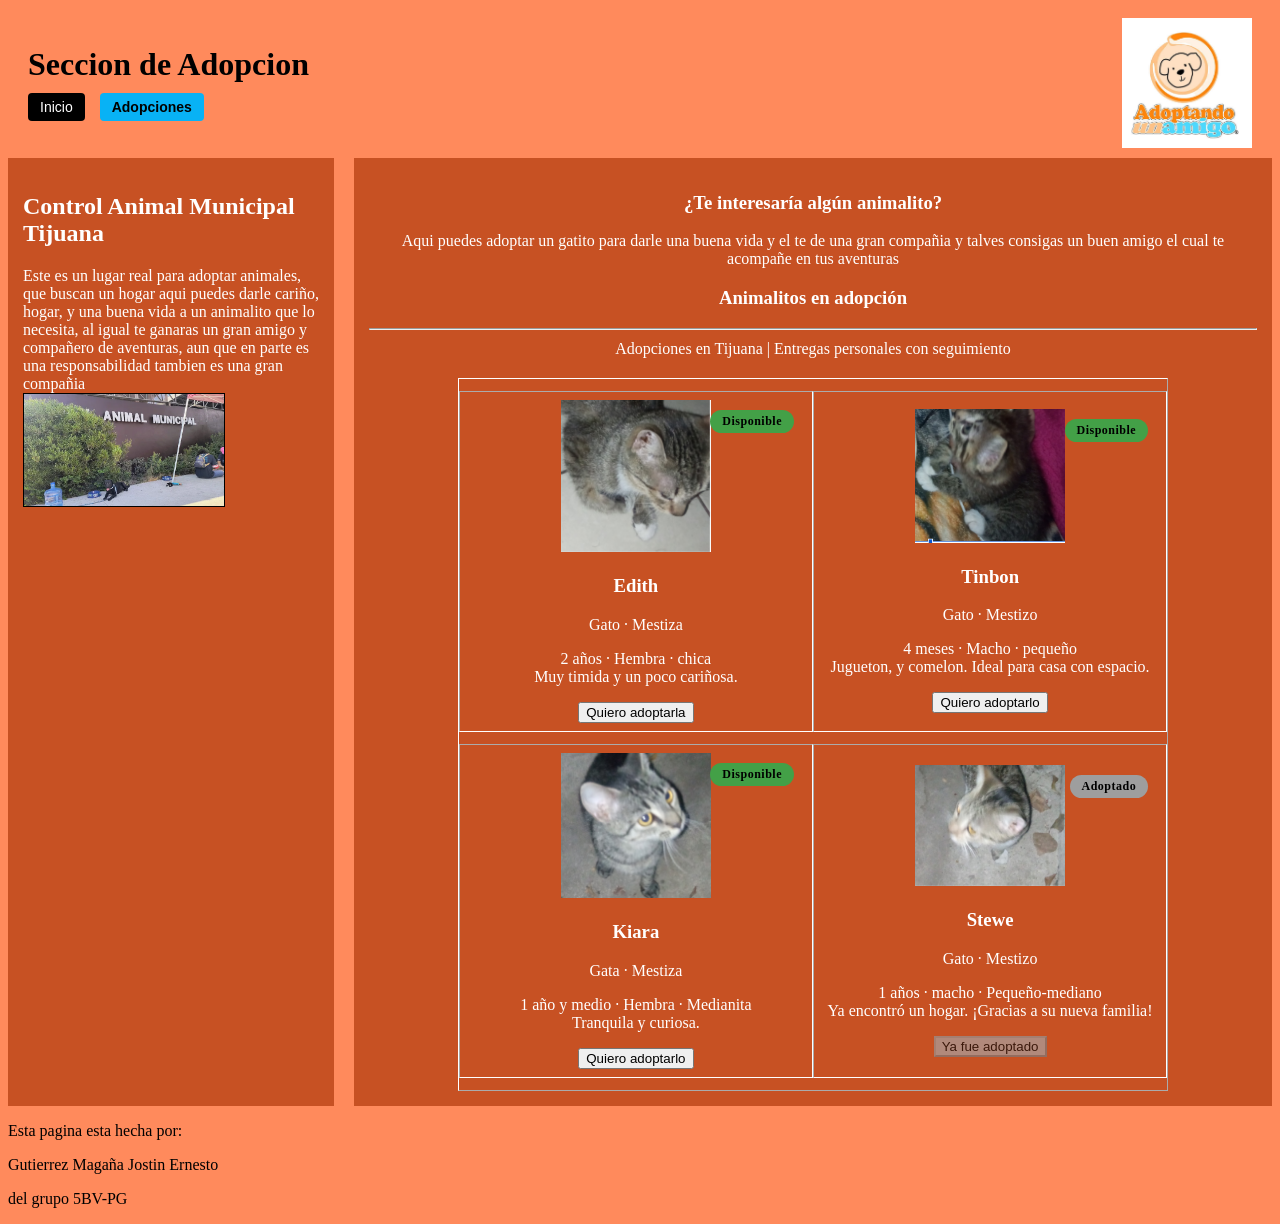
==== commit e2cec8ba: "catalogo de adopcion" ====
--- a/adopciones.html
+++ b/adopciones.html
@@ -37,14 +37,9 @@
             <section>
                 <article>
                     <h3>¿Te interesaría algún animalito?</h3>
-                    <p>El propósito de esta página web es concientizar que en las calles hay muchos animales
-                        en situación de calle, que necesitan un hogar y aunque muchos de ellos están en refugios,
-                        no todos pueden tener la misma suerte o tarde o temprano por falta de espacio o dinero
-                        vuelven a la calle, y tú podrías cambiar eso. Claro, adoptar una mascota es tener un ser
-                        vivo bajo tu responsabilidad, pero no es tan difícil: casi siempre solo tienen sus necesidades
-                        básicas —comer, tomar agua y hacer del baño—, igual que nosotros. A cambio tendrás un
-                        gran amigo que te dará momentos divertidos, cariño y compañía.
-                        Una mascota es una gran decisión y sí recomiendo vivir esa experiencia.
+                    <p>
+                        Aqui puedes adoptar un gatito para darle una buena vida y el te de una gran
+                        compañia y talves consigas un buen amigo el cual te acompañe en tus aventuras
                     </p>
                 </article>
 
@@ -53,78 +48,86 @@
                     <h3>Animalitos en adopción</h3>
                     <hr>
                     <p class="nota-catalogo">Adopciones en Tijuana | Entregas personales con seguimiento</p>
-
                     <div class="productos-grid">
-
-            <!-- 🐶 Animalito 1 -->
-                        <div class="producto-card">
-                            <div class="card-img-wrap">
-                                <img src="img/animales/edith.png" alt="Luna" class="producto-imagen" width="150">
-
-                                <span class="badge ok">Disponible</span>
-                            </div>
-                            <h3 class="producto-titulo">Luna</h3>
-                            <p class="producto-precio">Perro · Mestiza</p>
-                            <p class="producto-descripcion">
-                                2 años · Hembra · Mediano<br>
-                                Muy juguetona y cariñosa. Esterilizada y vacunada.
-                            </p>
-                            <button class="btn-whatsapp" onclick="pedirWhatsApp('Luna', 'Perro')">
-                                Quiero adoptarlo 🐾
-                            </button>
-                        </div>
-
-            <!-- 🐶 Animalito 2 -->
-                        <div class="producto-card">
-                            <div class="card-img-wrap">
-                                <img src="img/animales/tinbon.png" alt="Rocky" class="producto-imagen" width="150">
-                                <span class="badge ok">Disponible</span>
-                            </div>
-                            <h3 class="producto-titulo">Rocky</h3>
-                            <p class="producto-precio">Perro · Labrador</p>
-                            <p class="producto-descripcion">
-                                4 años · Macho · Grande<br>
-                                Tranquilo, obediente y leal. Ideal para casa con patio.
-                            </p>
-                            <button class="btn-whatsapp" onclick="pedirWhatsApp('Rocky', 'Perro')">
-                                Quiero adoptarlo 🐾
-                            </button>
-                        </div>
-
-            <!-- 🐱 Animalito 3 -->
-                        <div class="producto-card">
-                            <div class="card-img-wrap">
-                                <img src="img/animales/kiara.png" alt="Michi" class="producto-imagen" width="150">
-                                <span class="badge ok">Disponible</span>
-                            </div>
-                            <h3 class="producto-titulo">Michi</h3>
-                            <p class="producto-precio">Gato · Criollo</p>
-                            <p class="producto-descripcion">
-                                1 año · Macho · Pequeño<br>
-                                Curioso y limpio, entrenado para arenero. Esterilizado.
-                            </p>
-                            <button class="btn-whatsapp" onclick="pedirWhatsApp('Michi', 'Gato')">
-                                Quiero adoptarlo 🐾
-                            </button>
-                        </div>
-
-            <!-- 🐱 Animalito 4 (ejemplo adoptado) -->
-                        <div class="producto-card">
-                            <div class="card-img-wrap">
-                                <img src="img/animales/stewe.png" alt="Niña" class="producto-imagen" width="150">
-                                <span class="badge no">Adoptado</span>
-                            </div>
-                            <h3 class="producto-titulo">Niña</h3>
-                            <p class="producto-precio">Gato · Criollo</p>
-                            <p class="producto-descripcion">
-                                3 años · Hembra · Pequeño<br>
-                                Ya encontró un hogar. ¡Gracias a su nueva familia! 💖
-                            </p>
-                            <button class="btn-whatsapp deshabilitado" disabled>
-                                Ya fue adoptado
-                            </button>
-                        </div>
-
+                       <table border="1" cellpadding="8">
+                        <tr>
+                            <td>
+                                <!-- 🐶 Animalito 1 -->
+                                <div class="producto-card">
+                                    <div class="card-img-wrap">
+                                        <img src="img/animales/edith.png" alt="Luna" class="producto-imagen" width="150">
+                                        <span class="badge ok">Disponible</span>
+                                    </div>
+                                    <h3 class="producto-titulo">Edith</h3>
+                                    <p class="producto-precio">Gato · Mestiza</p>
+                                    <p class="producto-descripcion">
+                                        2 años · Hembra · chica<br>
+                                        Muy timida y un poco cariñosa.
+                                    </p>
+                                    <button class="btn-whatsapp" onclick="pedirWhatsApp('Luna', 'Perro')">
+                                        Quiero adoptarla 
+                                    </button>
+                                </div>
+                            </td>
+                            <td>
+                                <!-- 🐶 Animalito 2 -->
+                                <div class="producto-card">
+                                    <div class="card-img-wrap">
+                                        <img src="img/animales/tinbon.png" alt="Rocky" class="producto-imagen" width="150">
+                                        <span class="badge ok">Disponible</span>
+                                    </div>
+                                    <h3 class="producto-titulo">Tinbon</h3>
+                                    <p class="producto-precio">Gato · Mestizo</p>
+                                    <p class="producto-descripcion">
+                                        4 meses · Macho · pequeño<br>
+                                        Jugueton, y comelon. Ideal para casa con espacio.
+                                    </p>
+                                    <button class="btn-whatsapp" onclick="pedirWhatsApp('Rocky', 'Perro')">
+                                        Quiero adoptarlo 
+                                    </button>
+                                </div>
+                            </td>
+                        </tr>
+                        <tr>
+                            <td>
+                                <!-- 🐱 Animalito 3 -->
+                                <div class="producto-card">
+                                    <div class="card-img-wrap">
+                                        <img src="img/animales/kiara.png" alt="Michi" class="producto-imagen" width="150">
+                                        <span class="badge ok">Disponible</span>
+                                    </div>
+                                    <h3 class="producto-titulo">Kiara</h3>
+                                    <p class="producto-precio">Gata · Mestiza</p>
+                                    <p class="producto-descripcion">
+                                        1 año y medio · Hembra · Medianita<br>
+                                        Tranquila y curiosa.
+                                    </p>
+                                    <button class="btn-whatsapp" onclick="pedirWhatsApp('Michi', 'Gato')">
+                                        Quiero adoptarlo 
+                                    </button>
+                                </div>
+                            </td>
+                            <td>
+                                <!-- 🐱 Animalito 4 (ejemplo adoptado) -->
+                                <div class="producto-card">
+                                    <div class="card-img-wrap">
+                                        <img src="img/animales/stewe.png" alt="Niña" class="producto-imagen" width="150">
+                                        <span class="badge no">Adoptado</span>
+                                    </div>
+                                    <h3 class="producto-titulo">Stewe</h3>
+                                    <p class="producto-precio">Gato · Mestizo</p>
+                                    <p class="producto-descripcion">
+                                         1 años · macho · Pequeño-mediano<br>
+                                        Ya encontró un hogar. ¡Gracias a su nueva familia! 
+                                    </p>
+                                    <button class="btn-whatsapp deshabilitado" disabled>
+                                        Ya fue adoptado
+                                    </button>
+                                </div>
+                            </td>
+                        </tr>
+                        </table>
+                    
                     </div>
                 </article>
             </section>
--- a/estilos.css
+++ b/estilos.css
@@ -93,13 +93,17 @@
 
 /* Estilo de las imágenes - común a ambas páginas */
 img {
-    border-color: #813822;
+    border-color: #000000;
 }
 
 /* Estilo de las tablas - común a ambas páginas */
 table {
     margin: 0 auto;
-    width: 50%;
+    width: 80%;
+    table-layout: fixed;      /* 👈 clave: respeta los anchos que definas */
+    border-collapse: separate;
+    border-spacing: 0 12px;
+
     border-color: #ffffff;
 }
 
@@ -126,7 +130,7 @@
     border-radius: 12px;
     font-size: .75rem;
     font-weight: bold;
-    color: white;
+    color: rgb(0, 0, 0);
     letter-spacing: .5px;
 }
 
@@ -136,7 +140,8 @@
 /* ===== Botón deshabilitado ===== */
 .btn-whatsapp.deshabilitado,
 .btn-whatsapp:disabled {
-    background: #9e9e9e;
+    background: #a8a1a1;
+    color:#000000;
     cursor: not-allowed;
     opacity: .7;
 }
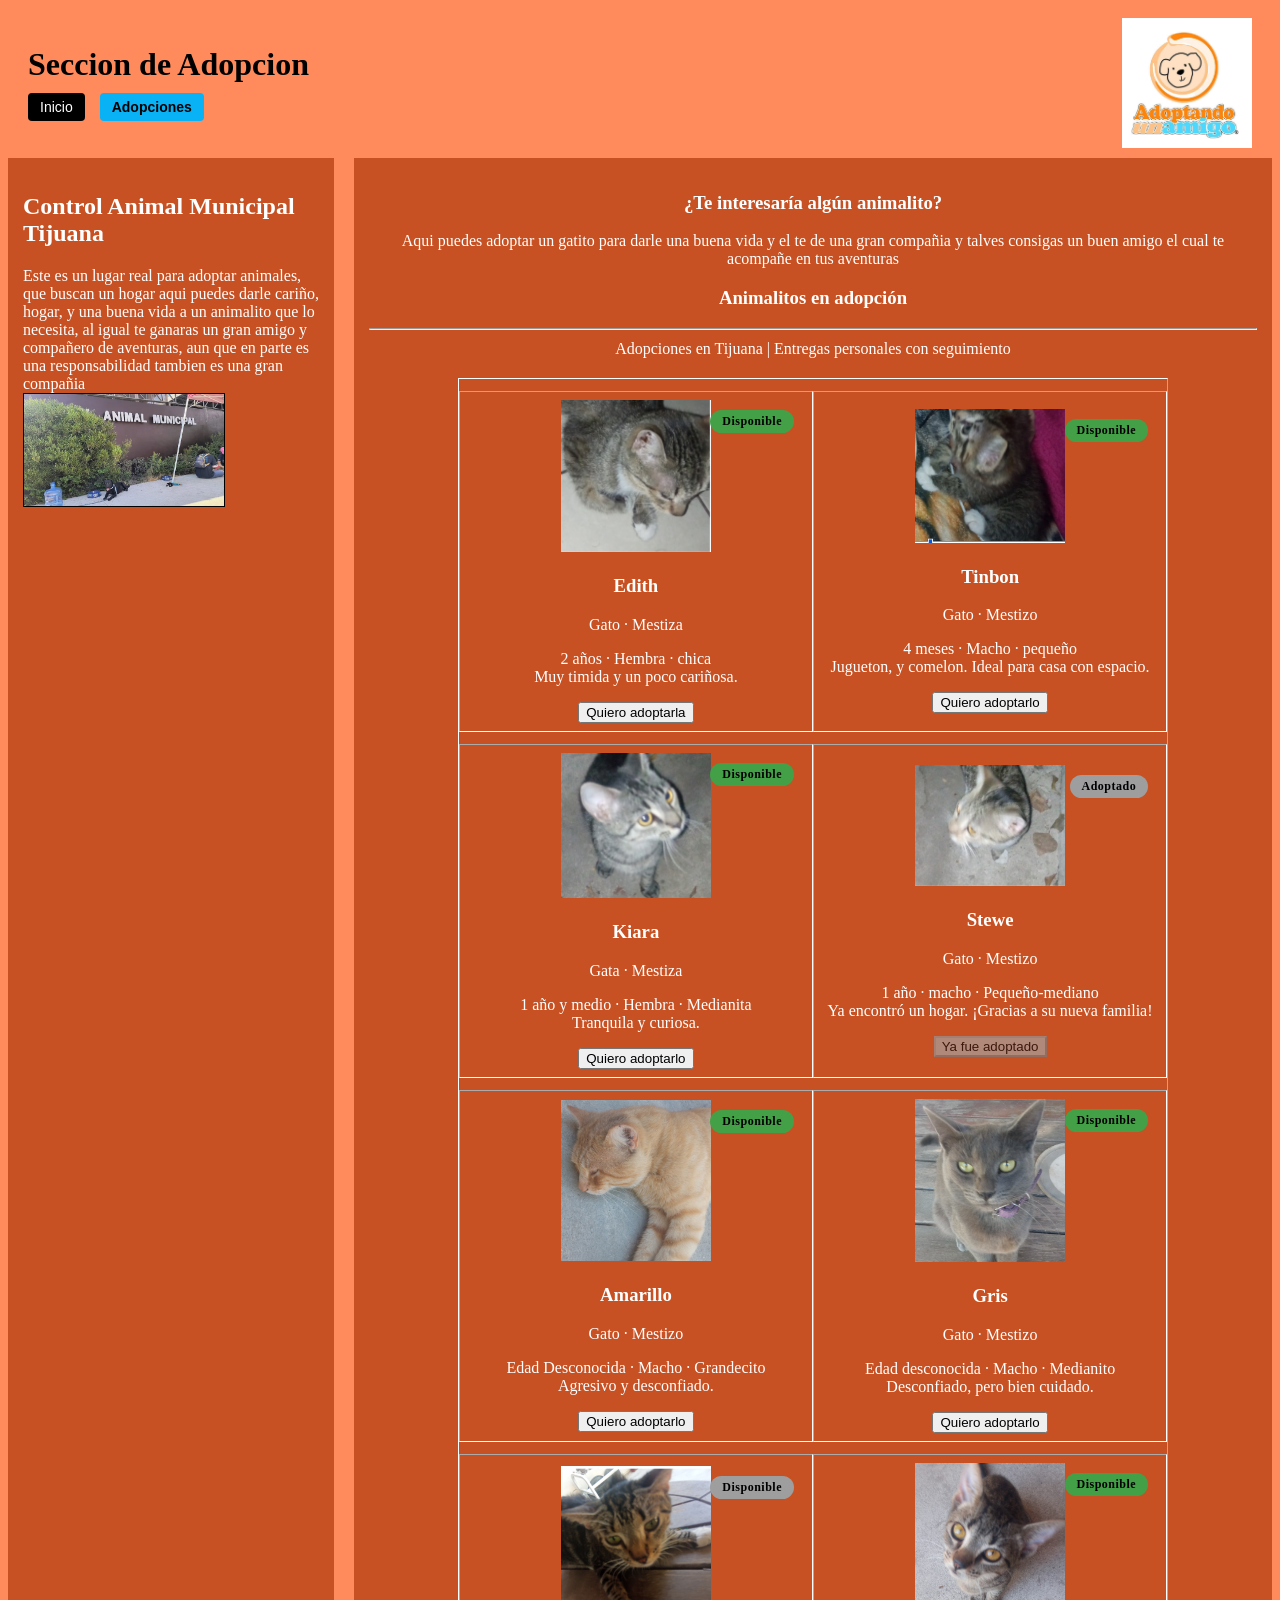
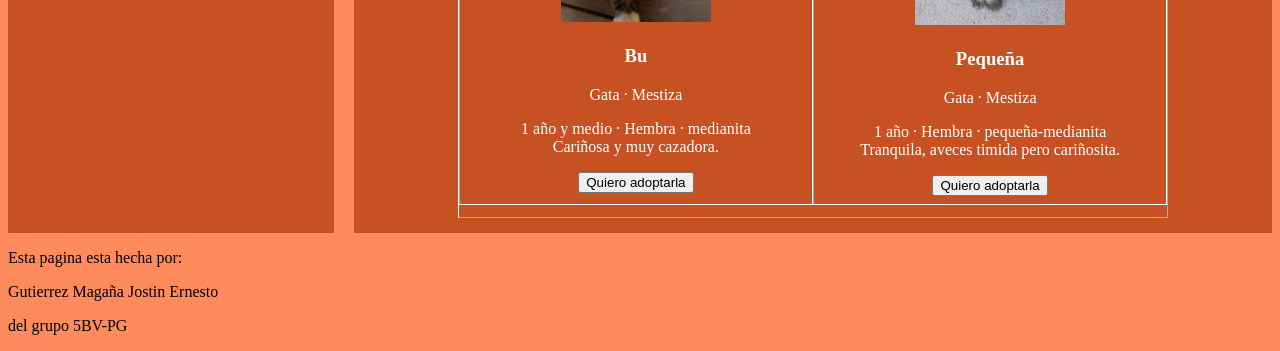
==== commit a2557015: "agregando animalitos" ====
--- a/adopciones.html
+++ b/adopciones.html
@@ -55,7 +55,7 @@
                                 <!-- 🐶 Animalito 1 -->
                                 <div class="producto-card">
                                     <div class="card-img-wrap">
-                                        <img src="img/animales/edith.png" alt="Luna" class="producto-imagen" width="150">
+                                        <img src="img/animales/edith.png" alt="edith" class="producto-imagen" width="150">
                                         <span class="badge ok">Disponible</span>
                                     </div>
                                     <h3 class="producto-titulo">Edith</h3>
@@ -73,7 +73,7 @@
                                 <!-- 🐶 Animalito 2 -->
                                 <div class="producto-card">
                                     <div class="card-img-wrap">
-                                        <img src="img/animales/tinbon.png" alt="Rocky" class="producto-imagen" width="150">
+                                        <img src="img/animales/tinbon.png" alt="tinbon" class="producto-imagen" width="150">
                                         <span class="badge ok">Disponible</span>
                                     </div>
                                     <h3 class="producto-titulo">Tinbon</h3>
@@ -93,7 +93,7 @@
                                 <!-- 🐱 Animalito 3 -->
                                 <div class="producto-card">
                                     <div class="card-img-wrap">
-                                        <img src="img/animales/kiara.png" alt="Michi" class="producto-imagen" width="150">
+                                        <img src="img/animales/kiara.png" alt="kiara" class="producto-imagen" width="150">
                                         <span class="badge ok">Disponible</span>
                                     </div>
                                     <h3 class="producto-titulo">Kiara</h3>
@@ -111,17 +111,93 @@
                                 <!-- 🐱 Animalito 4 (ejemplo adoptado) -->
                                 <div class="producto-card">
                                     <div class="card-img-wrap">
-                                        <img src="img/animales/stewe.png" alt="Niña" class="producto-imagen" width="150">
+                                        <img src="img/animales/stewe.png" alt="stewe" class="producto-imagen" width="150">
                                         <span class="badge no">Adoptado</span>
                                     </div>
                                     <h3 class="producto-titulo">Stewe</h3>
                                     <p class="producto-precio">Gato · Mestizo</p>
                                     <p class="producto-descripcion">
-                                         1 años · macho · Pequeño-mediano<br>
+                                         1 año · macho · Pequeño-mediano<br>
                                         Ya encontró un hogar. ¡Gracias a su nueva familia! 
                                     </p>
                                     <button class="btn-whatsapp deshabilitado" disabled>
                                         Ya fue adoptado
+                                    </button>
+                                </div>
+                            </td>
+                        </tr>
+                        <tr>
+                            <td>
+                                <!-- 🐶 Animalito 5 -->
+                                <div class="producto-card">
+                                    <div class="card-img-wrap">
+                                        <img src="img/animales/amarillo.png" alt="amarillo" class="producto-imagen" width="150">
+                                        <span class="badge ok">Disponible</span>
+                                    </div>
+                                    <h3 class="producto-titulo">Amarillo</h3>
+                                    <p class="producto-precio">Gato · Mestizo</p>
+                                    <p class="producto-descripcion">
+                                        Edad Desconocida · Macho · Grandecito<br>
+                                        Agresivo y desconfiado.
+                                    </p>
+                                    <button class="btn-whatsapp" onclick="pedirWhatsApp('Luna', 'Perro')">
+                                        Quiero adoptarlo 
+                                    </button>
+                                </div>
+                            </td>
+                            <td>
+                                <!-- 🐶 Animalito 6 -->
+                                <div class="producto-card">
+                                    <div class="card-img-wrap">
+                                        <img src="img/animales/gris.png" alt="gris" class="producto-imagen" width="150">
+                                        <span class="badge ok">Disponible</span>
+                                    </div>
+                                    <h3 class="producto-titulo">Gris</h3>
+                                    <p class="producto-precio">Gato · Mestizo</p>
+                                    <p class="producto-descripcion">
+                                        Edad desconocida · Macho · Medianito<br>
+                                        Desconfiado, pero bien cuidado.
+                                    </p>
+                                    <button class="btn-whatsapp" onclick="pedirWhatsApp('Rocky', 'Perro')">
+                                        Quiero adoptarlo 
+                                    </button>
+                                </div>
+                            </td>
+                        </tr>
+                        <tr>
+                            <td>
+                                <!-- 🐶 Animalito 7 -->
+                                <div class="producto-card">
+                                    <div class="card-img-wrap">
+                                        <img src="img/animales/bu.png" alt="bu" class="producto-imagen" width="150">
+                                        <span class="badge no">Disponible</span>
+                                    </div>
+                                    <h3 class="producto-titulo">Bu</h3>
+                                    <p class="producto-precio">Gata · Mestiza</p>
+                                    <p class="producto-descripcion">
+                                        1 año y medio · Hembra · medianita<br>
+                                        Cariñosa y muy cazadora.
+                                    </p>
+                                    <button class="btn-whatsapp" onclick="pedirWhatsApp('Luna', 'Perro')">
+                                        Quiero adoptarla 
+                                    </button>
+                                </div>
+                            </td>
+                            <td>
+                                <!-- 🐶 Animalito 8 -->
+                                <div class="producto-card">
+                                    <div class="card-img-wrap">
+                                        <img src="img/animales/pequeña.png" alt="paqueña" class="producto-imagen" width="150">
+                                        <span class="badge ok">Disponible</span>
+                                    </div>
+                                    <h3 class="producto-titulo">Pequeña</h3>
+                                    <p class="producto-precio">Gata · Mestiza</p>
+                                    <p class="producto-descripcion">
+                                        1 año · Hembra · pequeña-medianita<br>
+                                        Tranquila, aveces timida pero cariñosita.
+                                    </p>
+                                    <button class="btn-whatsapp" onclick="pedirWhatsApp('Rocky', 'Perro')">
+                                        Quiero adoptarla 
                                     </button>
                                 </div>
                             </td>
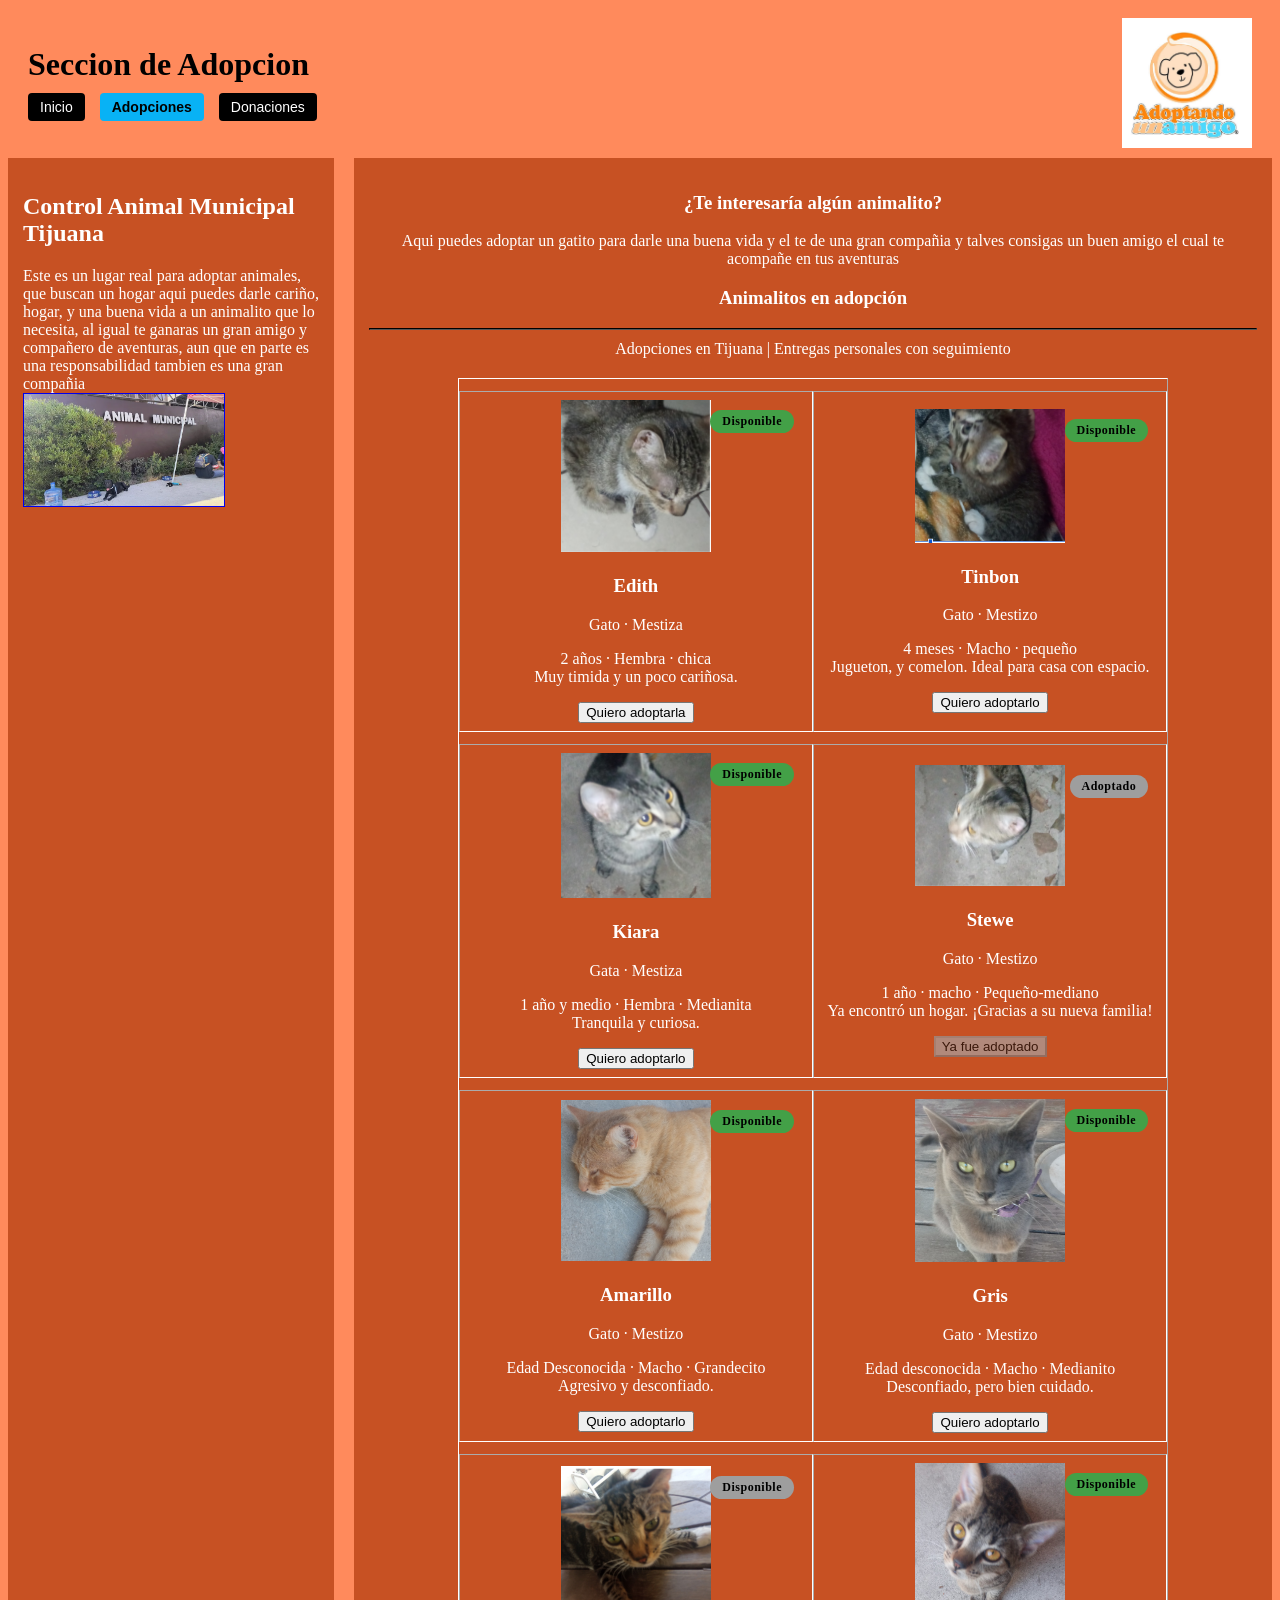
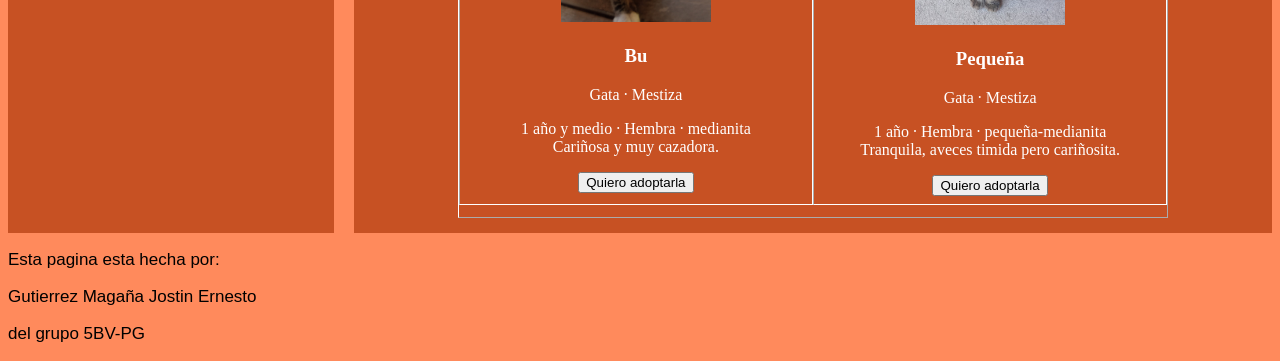
==== commit 5a845cbf: "Secc donaciones" ====
--- a/adopciones.html
+++ b/adopciones.html
@@ -11,8 +11,9 @@
             <div>
                 <h1 style="margin: 0;">Seccion de Adopcion</h1>
                 <nav class="barra-navegacion">
-                    <a href="index.html" border="1" class="boton-nav">Inicio</a>
+                    <a href="index.html" class="boton-nav">Inicio</a>
                     <a href="adopciones.html" class="boton-nav activo">Adopciones</a>
+                    <a href="donaciones.html" class="boton-nav ">Donaciones</a>
                 </nav>
             </div>
             <img src="img/logo.jfif" alt="Logo de mi sitio web" class="log-cabecera" width="130">
--- a/estilos.css
+++ b/estilos.css
@@ -92,7 +92,20 @@
 }
 
 /* Estilo de las imágenes - común a ambas páginas */
-img {
+.img {
+    border-color: #000000;
+    display: block;
+    margin-left: auto;
+    margin-right: auto;
+}
+
+.donacion {
+    color: rgb(0, 0, 0);
+    font-weight: bold;
+    font-size: 20px;
+}
+
+hr {
     border-color: #000000;
 }
 
@@ -103,10 +116,13 @@
     table-layout: fixed;      /* 👈 clave: respeta los anchos que definas */
     border-collapse: separate;
     border-spacing: 0 12px;
-
     border-color: #ffffff;
 }
 
+footer {
+    font-family: Arial, sans-serif; 
+    font-size: 17px;
+}
 /* ===== Nota del catálogo ===== */
 .nota-catalogo {
     text-align: center;
